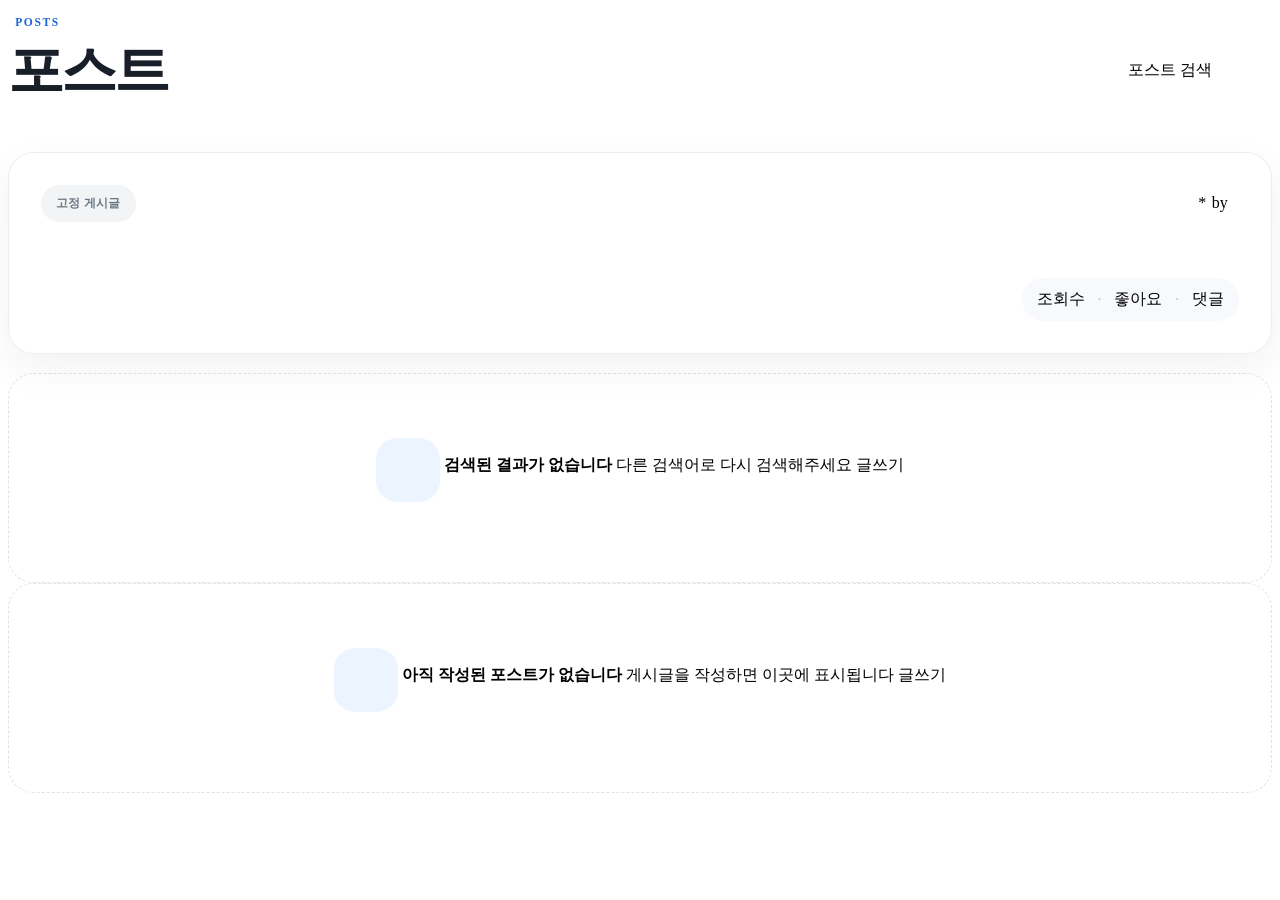
==== src/main/resources/templates/articleList.html @ 15b15e7f "[프론트]수정 아이콘 변경" ====
<!DOCTYPE html>
<html lang="ko" xmlns:th="http://www.thymeleaf.org">
<head>
    <meta charset="UTF-8">
    <meta name="viewport" content="width=device-width, initial-scale=1"> <!-- 반응형 디자인을 위한 viewport 설정 -->
    <title>포스트 · NewTypeBlog</title>
    <th:block th:replace="~{common :: headLinks}"></th:block> <!-- favicon과 Bootstrap CSS -->
    <th:block th:replace="~{common :: styles}"></th:block> <!-- 공통 모듈 CSS -->
    <style>
        /* layout: 게시글 목록 도입부와 상단 제목 */
        .article-list-toolbar {
            display: flex;
            align-items: flex-end;
            justify-content: space-between;
            gap: 1.5rem;
            flex-wrap: wrap;
            margin-bottom: 2.5rem;
        }
        .article-list-toolbar__heading {
            width: 100%;
            min-width: 0;
            margin-bottom: 0;
        }
        .article-list-toolbar__eyebrow {
            display: inline-flex;
            align-items: center;
            gap: 0.45rem;
            margin-bottom: 0.75rem;
            color: rgba(27, 100, 218, 1);
            font-size: 0.72rem;
            font-weight: 750;
            letter-spacing: 0.14em;
            text-transform: uppercase;
        }
        .article-list-toolbar__title {
            margin: 0;
            color: rgba(25, 31, 40, 1);
            font-size: clamp(2rem, 7vw, 3.5rem);
            font-weight: 780;
            letter-spacing: -0.055em;
            line-height: 1.08;
        }
        .article-list-toolbar__title-row {
            display: flex;
            align-items: center;
            justify-content: space-between;
            gap: 1rem;
            min-width: 0;
            padding-bottom: 0.7rem;
        }

        /* layout: 게시글 검색 입력창과 아이콘 버튼 */
        .article-list-search {
            display: flex;
            align-items: center;
            justify-content: flex-end;
            gap: 0.45rem;
            flex: 0 1 auto;
            min-width: 2.75rem;
        }
        .article-list-search__input {
            box-sizing: border-box;
            width: 0;
            min-width: 0;
            height: 2.75rem;
            padding: 0;
            border: 1px solid transparent;
            border-radius: 999px;
            opacity: 0;
            color: rgba(51, 61, 75, 1);
            background-color: rgba(255, 255, 255, 0.96);
            box-shadow: 0 10px 28px rgba(15, 23, 42, 0.08);
            pointer-events: none;
            transition: width 0.22s ease, padding 0.22s ease,
                border-color 0.18s ease, opacity 0.16s ease;
        }
        .article-list-search.is-open .article-list-search__input {
            width: clamp(10rem, 24vw, 17rem);
            padding: 0.55rem 1rem;
            border-color: rgba(49, 130, 246, 0.2);
            opacity: 1;
            pointer-events: auto;
        }
        .article-list-search__input::placeholder {
            color: rgba(139, 149, 161, 1);
        }
        .article-list-search__toggle {
            display: inline-flex;
            align-items: center;
            justify-content: center;
            flex: 0 0 2.75rem;
            width: 2.75rem;
            height: 2.75rem;
            padding: 0;
            border: 1px solid transparent;
            border-radius: 999px;
            color: rgba(49, 130, 246, 1);
            background-color: transparent;
            font-size: 1.05rem;
            transition: border-color 0.18s ease, color 0.18s ease,
                background-color 0.18s ease, transform 0.18s ease;
        }

        /* interaction: 게시글 검색 컨트롤의 hover·focus·열림 상태 */
        .article-list-search__toggle:hover,
        .article-list-search__toggle:focus,
        .article-list-search.is-open .article-list-search__toggle {
            border-color: rgba(49, 130, 246, 0.14);
            color: rgba(27, 100, 218, 1);
            background-color: rgba(235, 244, 255, 1);
        }
        .article-list-search__toggle:active {
            transform: scale(0.96);
        }

        /* 접근성: 게시글 검색 컨트롤의 키보드 포커스 표시 */
        .article-list-search__input:focus-visible,
        .article-list-search__toggle:focus-visible {
            outline: 3px solid rgba(49, 130, 246, 0.25);
            outline-offset: 3px;
        }

        /* layout: 게시글 카드 외곽 링크 */
        .article-card-link {
            display: block;
            margin-bottom: 1.15rem;
            color: inherit;
            text-decoration: none;
        }

        /* interaction: 게시글 카드 링크의 hover·focus 상태 */
        .article-card-link:hover,
        .article-card-link:focus {
            color: inherit;
            text-decoration: none;
        }

        /* layout: 게시글 카드 표면과 내부 여백 */
        .article-card {
            position: relative;
            overflow: hidden;
            border: 1px solid rgba(15, 23, 42, 0.07) !important;
            border-radius: 1.6rem;
            background-color: rgba(255, 255, 255, 0.94);
            box-shadow: 0 14px 40px rgba(15, 23, 42, 0.055) !important;
            transition: transform 0.2s ease, box-shadow 0.2s ease,
                border-color 0.2s ease;
        }

        /* interaction: 게시글 카드의 hover·focus 부상 효과 */
        .article-card-link:hover .article-card,
        .article-card-link:focus .article-card,
        .article-card-link:focus-visible .article-card {
            border-color: rgba(49, 130, 246, 0.22) !important;
            transform: translateY(-3px);
            box-shadow: 0 24px 56px rgba(15, 23, 42, 0.1) !important;
        }

        /* 접근성: 게시글 카드 링크의 키보드 포커스 표시 */
        .article-card-link:focus-visible {
            border-radius: 1.6rem;
            outline: 3px solid rgba(49, 130, 246, 0.28);
            outline-offset: 4px;
        }
        .article-card__body {
            padding: clamp(1.35rem, 4vw, 2rem) !important;
        }

        /* layout: 게시글 식별자와 고정 표시 */
        .article-card__number {
            display: inline-flex;
            align-items: center;
            gap: 0.35rem;
            flex-shrink: 0;
            min-height: 1.85rem;
            padding: 0.25rem 0.6rem;
            border-radius: 999px;
            color: rgba(107, 118, 132, 1);
            background-color: rgba(242, 244, 246, 1);
            font-size: 0.72rem;
            font-weight: 700;
            letter-spacing: 0.02em;
        }
        .article-card__pin {
            color: rgba(49, 130, 246, 1);
            font-size: 0.85rem;
            line-height: 1;
        }

        /* layout: 게시글 작성 일시와 작성자 정보 */
        .article-card__header {
            display: flex;
            align-items: center;
            justify-content: space-between;
            gap: 0.9rem;
        }
        .article-card__byline {
            display: flex;
            align-items: center;
            justify-content: flex-end;
            flex-wrap: wrap;
            gap: 0.35rem;
            min-width: 0;
            text-align: right;
            line-height: 1.55;
        }
        .article-card__date,
        .article-card__author {
            display: inline-flex;
            align-items: center;
            white-space: nowrap;
        }
        .article-card__author {
            gap: 0.25rem;
        }
        .article-card__separator {
            color: rgba(190, 198, 207, 1);
        }
        .author-admin-badge {
            margin-left: 0.2rem;
            color: rgba(29, 155, 240, 1);
            line-height: 1;
        }

        /* layout: 게시글 조회수·좋아요·댓글 지표 */
        .article-card__metrics {
            display: flex;
            align-items: center;
            flex-wrap: nowrap;
            gap: 0.1rem;
            width: fit-content;
            max-width: 100%;
            margin-left: auto;
            padding: 0.15rem 0.25rem;
            border-radius: 999px;
            background-color: rgba(247, 249, 252, 1);
            text-align: right;
            white-space: nowrap;
        }
        .article-card__metric {
            display: inline-flex;
            align-items: center;
            gap: 0.25rem;
            min-height: 1.9rem;
            padding: 0.25rem 0.45rem;
            background-color: transparent;
        }
        .article-card__like-icon {
            color: rgba(224, 49, 49, 1);
        }

        /* layout: 게시글 제목과 미리보기 말줄임 */
        .article-card__title {
            display: -webkit-box;
            max-height: 2.8em;
            margin-bottom: 0.7rem !important;
            overflow: hidden;
            color: rgba(25, 31, 40, 1);
            font-size: clamp(1.2rem, 4vw, 1.5rem);
            font-weight: 740;
            line-height: 1.4;
            letter-spacing: -0.035em;
            overflow-wrap: anywhere;
            -webkit-box-orient: vertical;
            -webkit-line-clamp: 2;
        }
        .article-card__preview {
            display: -webkit-box;
            overflow: hidden;
            color: rgba(91, 103, 117, 1) !important;
            line-height: 1.75;
            overflow-wrap: anywhere;
            -webkit-box-orient: vertical;
            -webkit-line-clamp: 3;
        }

        /* layout: 게시글 피드의 추가 로딩과 빈 목록 상태 */
        .article-feed__controls {
            min-height: 4.5rem;
            color: rgba(107, 118, 132, 1);
        }
        .article-feed__sentinel {
            width: 100%;
            height: 1px;
        }
        .article-feed__load-button {
            min-height: 2.75rem;
            padding: 0.55rem 1rem;
            border-color: rgba(15, 23, 42, 0.1);
            color: rgba(51, 61, 75, 1);
            background-color: rgba(255, 255, 255, 0.8);
        }

        /* interaction: 게시글 추가 로딩 버튼의 hover·focus 상태 */
        .article-feed__load-button:hover,
        .article-feed__load-button:focus {
            border-color: rgba(49, 130, 246, 0.2);
            color: rgba(27, 100, 218, 1);
            background-color: rgba(235, 244, 255, 1);
        }
        .article-empty-state {
            padding: 4rem 1.5rem;
            border: 1px dashed rgba(15, 23, 42, 0.12);
            border-radius: 1.6rem;
            background-color: rgba(255, 255, 255, 0.72);
            text-align: center;
        }
        .article-empty-state__icon {
            display: inline-flex;
            align-items: center;
            justify-content: center;
            width: 4rem;
            height: 4rem;
            margin-bottom: 1rem;
            border-radius: 1.35rem;
            color: rgba(49, 130, 246, 1);
            background-color: rgba(235, 244, 255, 1);
            font-size: 1.4rem;
        }

        /* 반응형layout: 모바일 목록 도입부와 카드 메타데이터 밀도 조정 */
        @media (max-width: 575.98px) {
            #main-content .article-list-toolbar {
                margin-bottom: 1.25rem !important;
            }
            .article-list-toolbar__title-row {
                gap: 0.35rem;
                padding-bottom: 0;
            }
            .article-list-search {
                gap: 0.25rem;
                min-width: 2.5rem;
            }
            .article-list-search__toggle {
                flex-basis: 2.5rem;
                width: 2.5rem;
                height: 2.5rem;
            }
            .article-list-search.is-open .article-list-search__input {
                width: min(12rem, calc(100vw - 11rem));
                padding-right: 0.8rem;
                padding-left: 0.8rem;
            }
            .article-card__header {
                display: grid;
                grid-template-columns: max-content minmax(0, 1fr);
                align-items: center;
                gap: 0.5rem;
            }
            .article-card__byline {
                justify-content: flex-end;
                text-align: right;
            }
        }
    </style>
</head>
<body class="d-flex flex-column min-vh-100 bg-light project-shell tw:bg-canvas tw:text-ink tw:font-sans">
    <!-- 공통 헤더 섹션 -->
    <th:block th:replace="~{common :: siteHeader}"></th:block>

    <!-- 공통 네비게이션 섹션 -->
    <th:block th:replace="~{common :: siteNavbar(true)}"></th:block>

    <main id="main-content"
        class="container flex-fill py-4 py-md-5 tw:relative tw:z-0">
        <div class="row justify-content-center">
            <div class="col-12 col-lg-10 col-xl-9 tw:max-w-4xl">

                <!-- 게시글 목록 상단 섹션(포스트+검색) -->
                <section class="article-list-toolbar">
                    <div class="article-list-toolbar__heading">
                        <span class="article-list-toolbar__eyebrow">
                            <i class="bi bi-journal-richtext" aria-hidden="true"></i>
                            POSTS
                        </span>
                        <div class="article-list-toolbar__title-row">
                            <h2 class="article-list-toolbar__title">포스트</h2>
                            <form class="article-list-search"
                                th:classappend="${searching} ? 'is-open' : ''"
                                th:action="@{/articles}"
                                method="get"
                                role="search"
                                data-article-search
                                novalidate>
                                <label class="sr-only"
                                        for="article-list-search-input">포스트 검색</label>
                                <input id="article-list-search-input"
                                        class="article-list-search__input"
                                        type="search"
                                        name="keyword"
                                        placeholder="포스트 검색(제목+내용)"
                                        maxlength="15"
                                        data-max-length="15"
                                        th:value="${keyword}"
                                        autocomplete="off"
                                        enterkeyhint="search"
                                        tabindex="-1"
                                        aria-hidden="true"
                                        th:attr="tabindex=${searching ? 0 : -1},
                                        aria-hidden=${!searching}">
                                <button class="article-list-search__toggle"
                                        type="submit"
                                        aria-controls="article-list-search-input"
                                        aria-expanded="false"
                                        th:attr="aria-expanded=${searching}"
                                        aria-label="검색창 열기"
                                        title="검색창 열기">
                                    <i class="bi bi-search" aria-hidden="true"></i>
                                </button>
                            </form>
                        </div>
                    </div>
                </section>

                <!-- 게시글 카드 섹션 -->
                <section id="article-feed"
                    th:attr="data-next-cursor=${nextCursor},
                        data-has-next=${hasNextArticles},
                        data-keyword=${keyword}">
                    <a th:each="item : ${articles}"
                        th:href="@{/articles/{id}(id=${item.id})}"
                        class="article-card-link">
                        <article class="card border-0 shadow-sm article-card">
                            <div class="card-body p-4 article-card__body">

                                <!-- 게시글 카드 1단 영역 -->
                                <div class="article-card__header text-muted small mb-3">
                                    <div class="article-card__number">
                                        <i th:if="${item.pinned}"
                                            class="bi bi-pin-angle-fill article-card__pin"
                                            aria-hidden="true"></i>
                                        <span th:if="${item.pinned}" class="sr-only">고정 게시글</span>
                                        <span th:text="|#${item.id}|"></span>
                                    </div>
                                    <div class="article-card__byline">
                                        <span class="article-card__date">
                                            <time th:datetime="${item.createdAt}"
                                                th:text="${#temporals.format(item.createdAt, 'yyyy-MM-dd HH:mm')}"></time>
                                            <span th:if="${item.updatedAt != null
                                                    and item.createdAt != null
                                                    and item.updatedAt.isAfter(item.createdAt)}"
                                                class="article-card__modified-marker"
                                                role="img"
                                                aria-label="수정됨"
                                                title="수정됨">*</span>
                                        </span>
                                        <span class="article-card__author">
                                            <span>by</span>
                                            <span th:text="${item.author}"></span><i
                                                th:if="${item.authorAdmin}"
                                                class="bi bi-patch-check-fill author-admin-badge"
                                                role="img"
                                                aria-label="관리자"
                                                title="관리자"></i>
                                        </span>
                                    </div>
                                </div>

                                <!-- 게시글 카드 2단 영역(제목+본문) -->
                                <div>
                                    <h3 class="h5 mb-2 article-card__title"
                                        th:text="${item.title}"></h3>
                                    <p class="mb-0 text-secondary text-break article-card__preview"
                                        th:text="${item.content}"></p>
                                </div>

                                <!-- 게시글 카드 3단 영역 -->
                                <div class="article-card__metrics justify-content-end text-muted small mt-3">
                                    <span class="article-card__metric" title="조회수">
                                        <i class="bi bi-eye" aria-hidden="true"></i>
                                        <span class="sr-only">조회수</span>
                                        <span class="article-card__view-count"
                                            th:text="${item.viewCount}"></span>
                                    </span>
                                    <span class="article-card__separator" aria-hidden="true">·</span>
                                    <span class="article-card__metric" title="좋아요">
                                        <i class="bi bi-heart-fill article-card__like-icon"
                                            aria-hidden="true"></i>
                                        <span class="sr-only">좋아요</span>
                                        <span class="article-card__like-count"
                                            th:text="${item.likeCount}"></span>
                                    </span>
                                    <span class="article-card__separator" aria-hidden="true">·</span>
                                    <span class="article-card__metric" title="댓글">
                                        <i class="bi bi-chat-dots" aria-hidden="true"></i>
                                        <span class="sr-only">댓글</span>
                                        <span class="article-card__comment-count"
                                            th:text="${item.commentCount}"></span>
                                    </span>
                                </div>

                            </div>
                        </article>
                    </a>
                </section>

                <!-- 검색 결과가 없을 때 표시할 섹션 -->
                <section id="article-search-empty-state"
                        class="article-empty-state mb-0"
                        role="status"
                        aria-live="polite"
                        aria-atomic="true"
                        th:hidden="${!searching or !#lists.isEmpty(articles)}">
                    <span class="article-empty-state__icon" aria-hidden="true">
                        <i class="bi bi-search"></i>
                    </span>
                    <strong class="tw:block tw:text-lg tw:text-ink">검색된 결과가 없습니다</strong>
                    <span class="tw:mt-2 tw:block tw:text-sm tw:leading-6 tw:text-muted">
                        다른 검색어로 다시 검색해주세요
                    </span>
                    <a th:href="@{/new-article}"
                        class="btn btn-sm app-button site-nav__write tw:mt-5">
                        <i class="bi bi-pencil-square" aria-hidden="true"></i>
                        <span>글쓰기</span>
                    </a>
                </section>

                <!-- 게시글이 없을 때 섹션 -->
                <section id="article-empty-state"
                        th:if="${!searching and #lists.isEmpty(articles)}"
                        class="article-empty-state mb-0">
                    <span class="article-empty-state__icon" aria-hidden="true">
                        <i class="bi bi-file-earmark-text"></i>
                    </span>
                    <strong class="tw:block tw:text-lg tw:text-ink">아직 작성된 포스트가 없습니다</strong>
                    <span class="tw:mt-2 tw:block tw:text-sm tw:leading-6 tw:text-muted">
                        게시글을 작성하면 이곳에 표시됩니다
                    </span>
                    <a th:href="@{/new-article}"
                        class="btn btn-sm app-button site-nav__write tw:mt-5">
                        <i class="bi bi-pencil-square" aria-hidden="true"></i>
                        <span>글쓰기</span>
                    </a>
                </section>

                <!-- 게시글 로딩 섹션 -->
                <section class="article-feed__controls text-center py-3"
                    th:hidden="${!hasNextArticles}">
                    <div id="article-feed-loading"
                        class="text-muted small"
                        role="status"
                        hidden>
                        <span class="spinner-border spinner-border-sm mr-2"
                            aria-hidden="true"></span>
                        게시글을 불러오는 중입니다
                    </div>
                    <p id="article-feed-message"
                        class="text-muted small mb-2"
                        role="status"
                        aria-live="polite"
                        hidden></p>
                    <button id="article-feed-load-button"
                        type="button"
                        class="btn btn-outline-secondary btn-sm app-button article-feed__load-button"
                        hidden>
                        <i class="bi bi-arrow-clockwise" aria-hidden="true"></i>
                        <span>게시글 더보기</span>
                    </button>
                </section>

                <div id="article-feed-sentinel"
                    class="article-feed__sentinel"
                    aria-hidden="true"> <!-- 무한 스크롤 기능 -->
                </div>
            </div>
        </div>
    </main>

    <!-- 공통 푸터 섹션 -->
    <th:block th:replace="~{common :: siteFooter}"></th:block>

    <script src="/js/siteNavigation.js"></script> <!-- 스크롤 위치에 따른 공통 내비게이션 고정 상태 표시 -->
    <script src="/js/articleSearch.js"></script> <!-- 게시글 검색창 표시·입력 제한과 검색 제출 관리 -->
    <script src="/js/articleFeed.js"></script> <!-- 게시글 추가 조회와 무한 스크롤 카드 렌더링 -->
</body>
</html>
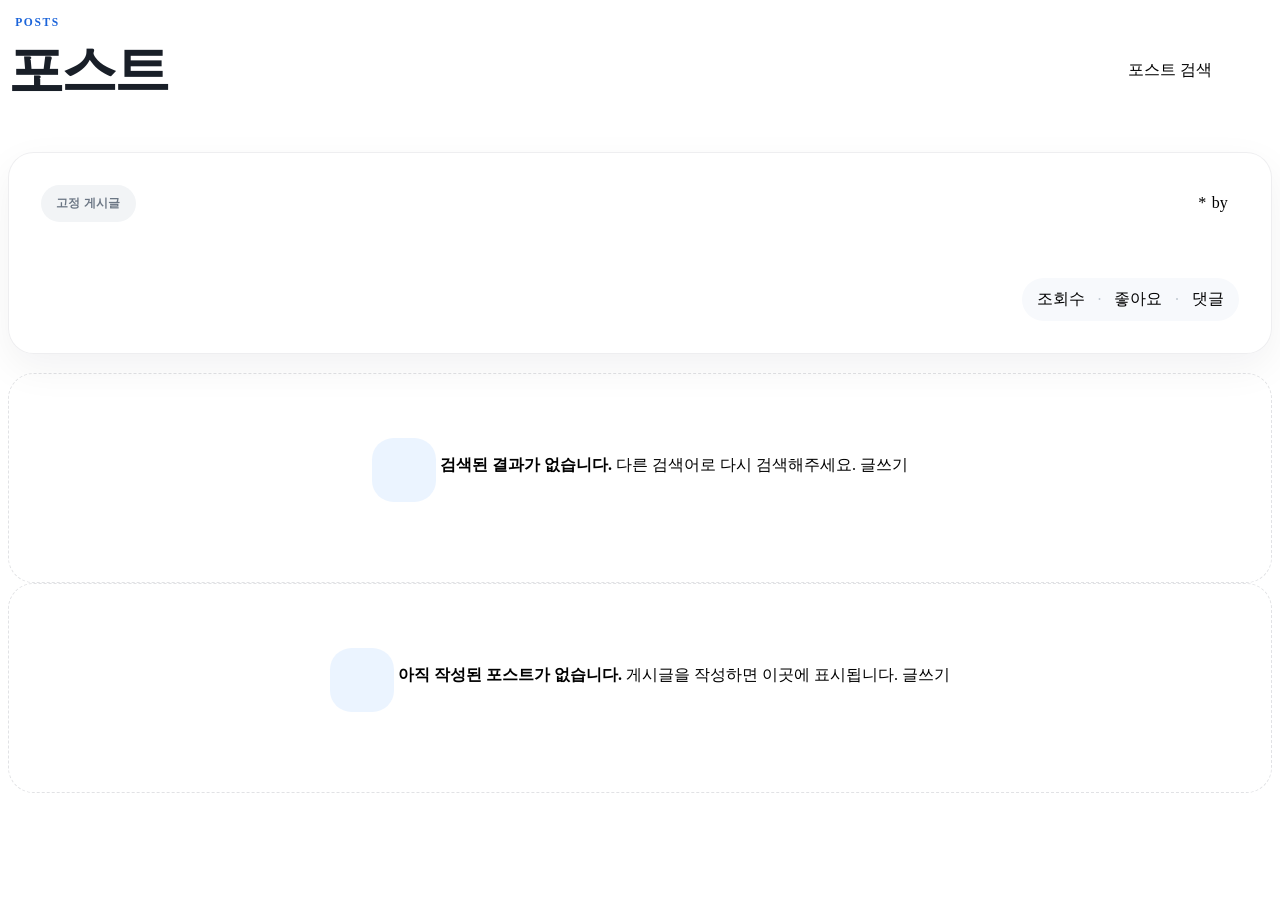
==== commit 1ce4be38: "[프론트] . 뺴기" ====
--- a/src/main/resources/templates/articleList.html
+++ b/src/main/resources/templates/articleList.html
@@ -446,7 +446,9 @@
                                         </span>
                                         <span class="article-card__author">
                                             <span>by</span>
-                                            <span th:text="${item.author}"></span><i
+                                            <span class="user-nickname"
+                                                th:attr="data-user-id=${item.authorId}"
+                                                th:text="${item.author}"></span><i
                                                 th:if="${item.authorAdmin}"
                                                 class="bi bi-patch-check-fill author-admin-badge"
                                                 role="img"
@@ -504,9 +506,9 @@
                     <span class="article-empty-state__icon" aria-hidden="true">
                         <i class="bi bi-search"></i>
                     </span>
-                    <strong class="tw:block tw:text-lg tw:text-ink">검색된 결과가 없습니다</strong>
+                    <strong class="tw:block tw:text-lg tw:text-ink">검색된 결과가 없습니다.</strong>
                     <span class="tw:mt-2 tw:block tw:text-sm tw:leading-6 tw:text-muted">
-                        다른 검색어로 다시 검색해주세요
+                        다른 검색어로 다시 검색해주세요.
                     </span>
                     <a th:href="@{/new-article}"
                         class="btn btn-sm app-button site-nav__write tw:mt-5">
@@ -522,9 +524,9 @@
                     <span class="article-empty-state__icon" aria-hidden="true">
                         <i class="bi bi-file-earmark-text"></i>
                     </span>
-                    <strong class="tw:block tw:text-lg tw:text-ink">아직 작성된 포스트가 없습니다</strong>
+                    <strong class="tw:block tw:text-lg tw:text-ink">아직 작성된 포스트가 없습니다.</strong>
                     <span class="tw:mt-2 tw:block tw:text-sm tw:leading-6 tw:text-muted">
-                        게시글을 작성하면 이곳에 표시됩니다
+                        게시글을 작성하면 이곳에 표시됩니다.
                     </span>
                     <a th:href="@{/new-article}"
                         class="btn btn-sm app-button site-nav__write tw:mt-5">
@@ -542,7 +544,7 @@
                         hidden>
                         <span class="spinner-border spinner-border-sm mr-2"
                             aria-hidden="true"></span>
-                        게시글을 불러오는 중입니다
+                        게시글을 불러오는 중입니다.
                     </div>
                     <p id="article-feed-message"
                         class="text-muted small mb-2"
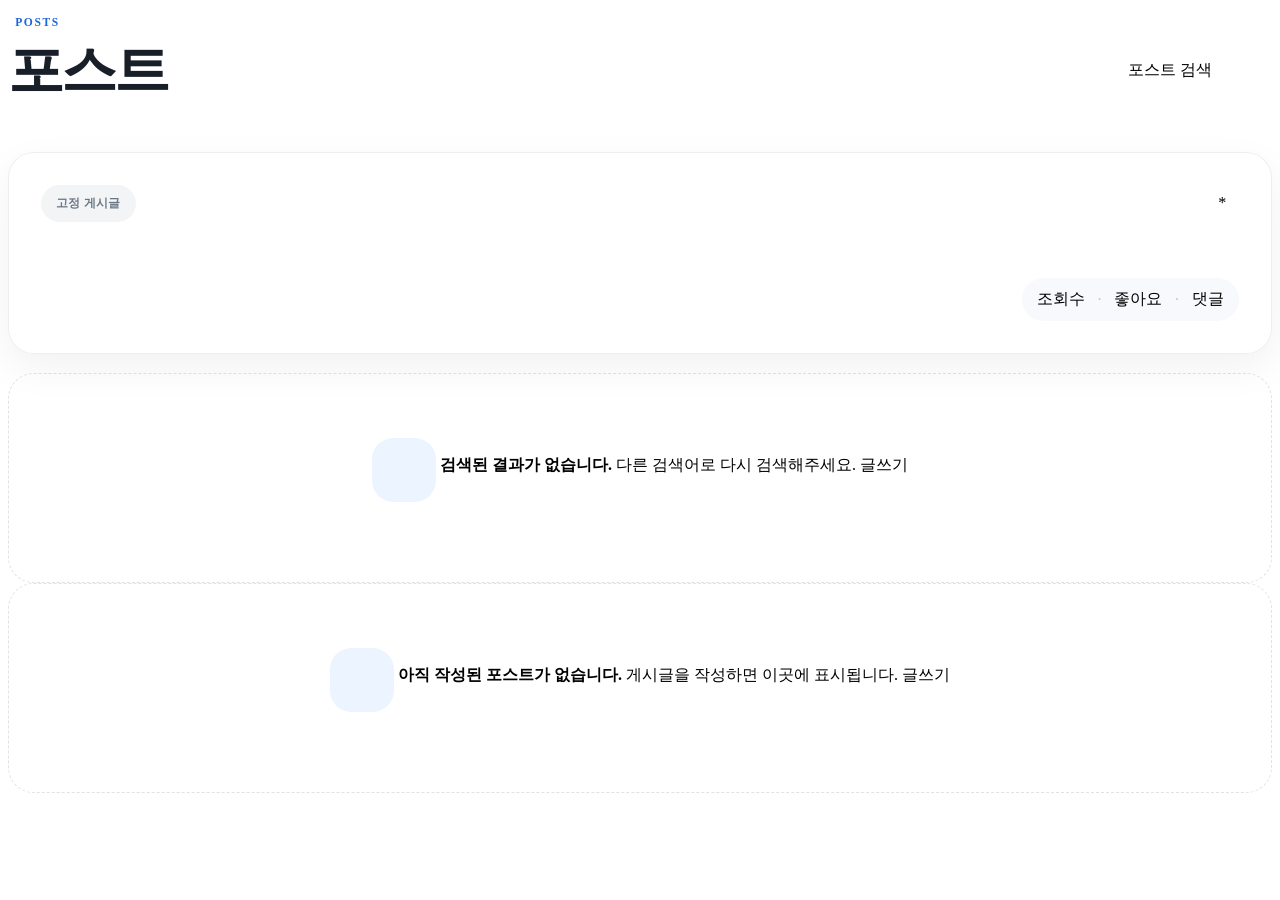
==== commit c27d819c: "[프론트] by제거" ====
--- a/src/main/resources/templates/articleList.html
+++ b/src/main/resources/templates/articleList.html
@@ -1,9 +1,9 @@
 <!DOCTYPE html>
-<html lang="ko" xmlns:th="http://www.thymeleaf.org">
+<html lang="ko" th:lang="${#locale.language}" xmlns:th="http://www.thymeleaf.org">
 <head>
     <meta charset="UTF-8">
     <meta name="viewport" content="width=device-width, initial-scale=1"> <!-- 반응형 디자인을 위한 viewport 설정 -->
-    <title>포스트 · NewTypeBlog</title>
+    <title th:text="#{article.list.page.title}">포스트 · NewTypeBlog</title>
     <th:block th:replace="~{common :: headLinks}"></th:block> <!-- favicon과 Bootstrap CSS -->
     <th:block th:replace="~{common :: styles}"></th:block> <!-- 공통 모듈 CSS -->
     <style>
@@ -359,7 +359,7 @@
     <th:block th:replace="~{common :: siteHeader}"></th:block>
 
     <!-- 공통 네비게이션 섹션 -->
-    <th:block th:replace="~{common :: siteNavbar(true)}"></th:block>
+    <th:block th:replace="~{common :: siteNavbar(true, true)}"></th:block>
 
     <main id="main-content"
         class="container flex-fill py-4 py-md-5 tw:relative tw:z-0">
@@ -374,7 +374,8 @@
                             POSTS
                         </span>
                         <div class="article-list-toolbar__title-row">
-                            <h2 class="article-list-toolbar__title">포스트</h2>
+                            <h2 class="article-list-toolbar__title"
+                                th:text="#{article.list.heading}">포스트</h2>
                             <form class="article-list-search"
                                 th:classappend="${searching} ? 'is-open' : ''"
                                 th:action="@{/articles}"
@@ -383,12 +384,14 @@
                                 data-article-search
                                 novalidate>
                                 <label class="sr-only"
-                                        for="article-list-search-input">포스트 검색</label>
+                                        for="article-list-search-input"
+                                        th:text="#{article.list.search.label}">포스트 검색</label>
                                 <input id="article-list-search-input"
                                         class="article-list-search__input"
                                         type="search"
                                         name="keyword"
                                         placeholder="포스트 검색(제목+내용)"
+                                        th:placeholder="#{article.list.search.placeholder}"
                                         maxlength="15"
                                         data-max-length="15"
                                         th:value="${keyword}"
@@ -402,7 +405,9 @@
                                         type="submit"
                                         aria-controls="article-list-search-input"
                                         aria-expanded="false"
-                                        th:attr="aria-expanded=${searching}"
+                                        th:attr="aria-expanded=${searching},
+                                            aria-label=#{article.list.search.open},
+                                            title=#{article.list.search.open}"
                                         aria-label="검색창 열기"
                                         title="검색창 열기">
                                     <i class="bi bi-search" aria-hidden="true"></i>
@@ -429,7 +434,9 @@
                                         <i th:if="${item.pinned}"
                                             class="bi bi-pin-angle-fill article-card__pin"
                                             aria-hidden="true"></i>
-                                        <span th:if="${item.pinned}" class="sr-only">고정 게시글</span>
+                                        <span th:if="${item.pinned}"
+                                            class="sr-only"
+                                            th:text="#{article.meta.pinned}">고정 게시글</span>
                                         <span th:text="|#${item.id}|"></span>
                                     </div>
                                     <div class="article-card__byline">
@@ -441,17 +448,20 @@
                                                     and item.updatedAt.isAfter(item.createdAt)}"
                                                 class="article-card__modified-marker"
                                                 role="img"
+                                                th:attr="aria-label=#{article.meta.modified},
+                                                    title=#{article.meta.modified}"
                                                 aria-label="수정됨"
                                                 title="수정됨">*</span>
                                         </span>
                                         <span class="article-card__author">
-                                            <span>by</span>
                                             <span class="user-nickname"
                                                 th:attr="data-user-id=${item.authorId}"
                                                 th:text="${item.author}"></span><i
                                                 th:if="${item.authorAdmin}"
                                                 class="bi bi-patch-check-fill author-admin-badge"
                                                 role="img"
+                                                th:attr="aria-label=#{article.meta.admin},
+                                                    title=#{article.meta.admin}"
                                                 aria-label="관리자"
                                                 title="관리자"></i>
                                         </span>
@@ -468,24 +478,33 @@
 
                                 <!-- 게시글 카드 3단 영역 -->
                                 <div class="article-card__metrics justify-content-end text-muted small mt-3">
-                                    <span class="article-card__metric" title="조회수">
+                                    <span class="article-card__metric"
+                                        title="조회수"
+                                        th:title="#{article.metric.views}">
                                         <i class="bi bi-eye" aria-hidden="true"></i>
-                                        <span class="sr-only">조회수</span>
+                                        <span class="sr-only"
+                                            th:text="#{article.metric.views}">조회수</span>
                                         <span class="article-card__view-count"
                                             th:text="${item.viewCount}"></span>
                                     </span>
                                     <span class="article-card__separator" aria-hidden="true">·</span>
-                                    <span class="article-card__metric" title="좋아요">
+                                    <span class="article-card__metric"
+                                        title="좋아요"
+                                        th:title="#{article.metric.likes}">
                                         <i class="bi bi-heart-fill article-card__like-icon"
                                             aria-hidden="true"></i>
-                                        <span class="sr-only">좋아요</span>
+                                        <span class="sr-only"
+                                            th:text="#{article.metric.likes}">좋아요</span>
                                         <span class="article-card__like-count"
                                             th:text="${item.likeCount}"></span>
                                     </span>
                                     <span class="article-card__separator" aria-hidden="true">·</span>
-                                    <span class="article-card__metric" title="댓글">
+                                    <span class="article-card__metric"
+                                        title="댓글"
+                                        th:title="#{article.metric.comments}">
                                         <i class="bi bi-chat-dots" aria-hidden="true"></i>
-                                        <span class="sr-only">댓글</span>
+                                        <span class="sr-only"
+                                            th:text="#{article.metric.comments}">댓글</span>
                                         <span class="article-card__comment-count"
                                             th:text="${item.commentCount}"></span>
                                     </span>
@@ -506,14 +525,16 @@
                     <span class="article-empty-state__icon" aria-hidden="true">
                         <i class="bi bi-search"></i>
                     </span>
-                    <strong class="tw:block tw:text-lg tw:text-ink">검색된 결과가 없습니다.</strong>
-                    <span class="tw:mt-2 tw:block tw:text-sm tw:leading-6 tw:text-muted">
+                    <strong class="tw:block tw:text-lg tw:text-ink"
+                        th:text="#{article.list.search.empty.title}">검색된 결과가 없습니다.</strong>
+                    <span class="tw:mt-2 tw:block tw:text-sm tw:leading-6 tw:text-muted"
+                        th:text="#{article.list.search.empty.description}">
                         다른 검색어로 다시 검색해주세요.
                     </span>
                     <a th:href="@{/new-article}"
                         class="btn btn-sm app-button site-nav__write tw:mt-5">
                         <i class="bi bi-pencil-square" aria-hidden="true"></i>
-                        <span>글쓰기</span>
+                        <span th:text="#{common.nav.write}">글쓰기</span>
                     </a>
                 </section>
 
@@ -524,14 +545,16 @@
                     <span class="article-empty-state__icon" aria-hidden="true">
                         <i class="bi bi-file-earmark-text"></i>
                     </span>
-                    <strong class="tw:block tw:text-lg tw:text-ink">아직 작성된 포스트가 없습니다.</strong>
-                    <span class="tw:mt-2 tw:block tw:text-sm tw:leading-6 tw:text-muted">
+                    <strong class="tw:block tw:text-lg tw:text-ink"
+                        th:text="#{article.list.empty.title}">아직 작성된 포스트가 없습니다.</strong>
+                    <span class="tw:mt-2 tw:block tw:text-sm tw:leading-6 tw:text-muted"
+                        th:text="#{article.list.empty.description}">
                         게시글을 작성하면 이곳에 표시됩니다.
                     </span>
                     <a th:href="@{/new-article}"
                         class="btn btn-sm app-button site-nav__write tw:mt-5">
                         <i class="bi bi-pencil-square" aria-hidden="true"></i>
-                        <span>글쓰기</span>
+                        <span th:text="#{common.nav.write}">글쓰기</span>
                     </a>
                 </section>
 
@@ -544,7 +567,7 @@
                         hidden>
                         <span class="spinner-border spinner-border-sm mr-2"
                             aria-hidden="true"></span>
-                        게시글을 불러오는 중입니다.
+                        <span th:text="#{article.list.loading}">게시글을 불러오는 중입니다.</span>
                     </div>
                     <p id="article-feed-message"
                         class="text-muted small mb-2"
@@ -556,7 +579,7 @@
                         class="btn btn-outline-secondary btn-sm app-button article-feed__load-button"
                         hidden>
                         <i class="bi bi-arrow-clockwise" aria-hidden="true"></i>
-                        <span>게시글 더보기</span>
+                        <span th:text="#{article.list.load.more}">게시글 더보기</span>
                     </button>
                 </section>
 
@@ -571,8 +594,25 @@
     <!-- 공통 푸터 섹션 -->
     <th:block th:replace="~{common :: siteFooter}"></th:block>
 
+    <!-- 게시글 목록 JavaScript 렌더링 문구 -->
+    <div id="article-list-messages"
+        hidden
+        th:attr="data-search-action=#{article.list.search.action},
+            data-search-open=#{article.list.search.open},
+            data-pinned=#{article.meta.pinned},
+            data-modified=#{article.meta.modified},
+            data-admin=#{article.meta.admin},
+            data-views=#{article.metric.views},
+            data-likes=#{article.metric.likes},
+            data-comments=#{article.metric.comments},
+            data-load-complete-search=#{article.list.load.complete.search},
+            data-load-complete-all=#{article.list.load.complete.all},
+            data-load-error=#{article.list.load.error},
+            data-retry=#{common.action.retry},
+            data-load-more=#{article.list.load.more}"></div>
+
     <script src="/js/siteNavigation.js"></script> <!-- 스크롤 위치에 따른 공통 내비게이션 고정 상태 표시 -->
-    <script src="/js/articleSearch.js"></script> <!-- 게시글 검색창 표시·입력 제한과 검색 제출 관리 -->
-    <script src="/js/articleFeed.js"></script> <!-- 게시글 추가 조회와 무한 스크롤 카드 렌더링 -->
+    <script src="/js/articleSearch.js"></script> <!-- 게시글 검색창 표시·입력 제한·검색 제출과 접근성 문구 관리 -->
+    <script src="/js/articleFeed.js"></script> <!-- 게시글 추가 조회와 현재 표시 언어의 무한 스크롤 카드 렌더링 -->
 </body>
 </html>
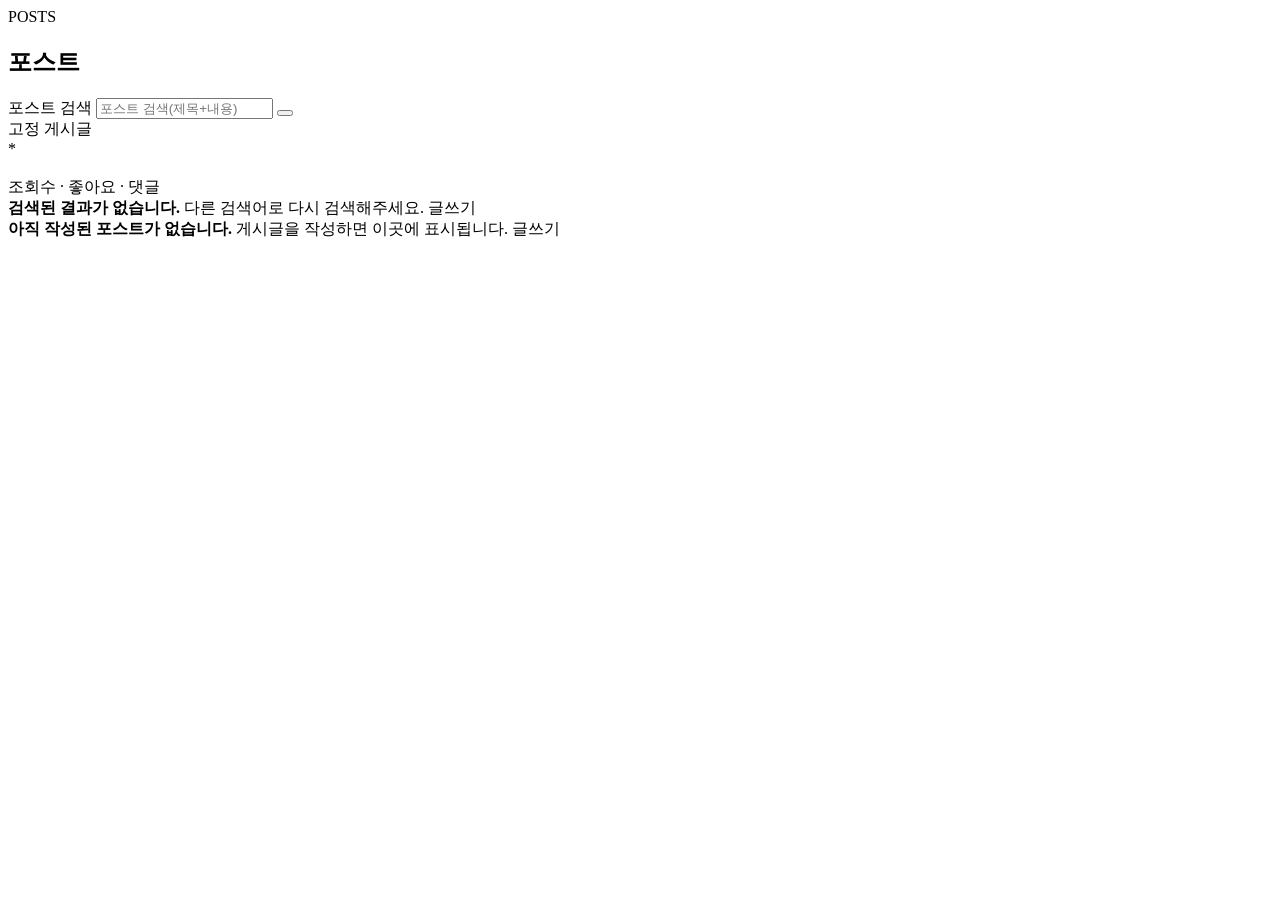
==== commit deffabbd: "[프론트] css 코드 분리" ====
--- a/src/main/resources/templates/articleList.html
+++ b/src/main/resources/templates/articleList.html
@@ -5,354 +5,7 @@
     <meta name="viewport" content="width=device-width, initial-scale=1"> <!-- 반응형 디자인을 위한 viewport 설정 -->
     <title th:text="#{article.list.page.title}">포스트 · NewTypeBlog</title>
     <th:block th:replace="~{common :: headLinks}"></th:block> <!-- favicon과 Bootstrap CSS -->
-    <th:block th:replace="~{common :: styles}"></th:block> <!-- 공통 모듈 CSS -->
-    <style>
-        /* layout: 게시글 목록 도입부와 상단 제목 */
-        .article-list-toolbar {
-            display: flex;
-            align-items: flex-end;
-            justify-content: space-between;
-            gap: 1.5rem;
-            flex-wrap: wrap;
-            margin-bottom: 2.5rem;
-        }
-        .article-list-toolbar__heading {
-            width: 100%;
-            min-width: 0;
-            margin-bottom: 0;
-        }
-        .article-list-toolbar__eyebrow {
-            display: inline-flex;
-            align-items: center;
-            gap: 0.45rem;
-            margin-bottom: 0.75rem;
-            color: rgba(27, 100, 218, 1);
-            font-size: 0.72rem;
-            font-weight: 750;
-            letter-spacing: 0.14em;
-            text-transform: uppercase;
-        }
-        .article-list-toolbar__title {
-            margin: 0;
-            color: rgba(25, 31, 40, 1);
-            font-size: clamp(2rem, 7vw, 3.5rem);
-            font-weight: 780;
-            letter-spacing: -0.055em;
-            line-height: 1.08;
-        }
-        .article-list-toolbar__title-row {
-            display: flex;
-            align-items: center;
-            justify-content: space-between;
-            gap: 1rem;
-            min-width: 0;
-            padding-bottom: 0.7rem;
-        }
-
-        /* layout: 게시글 검색 입력창과 아이콘 버튼 */
-        .article-list-search {
-            display: flex;
-            align-items: center;
-            justify-content: flex-end;
-            gap: 0.45rem;
-            flex: 0 1 auto;
-            min-width: 2.75rem;
-        }
-        .article-list-search__input {
-            box-sizing: border-box;
-            width: 0;
-            min-width: 0;
-            height: 2.75rem;
-            padding: 0;
-            border: 1px solid transparent;
-            border-radius: 999px;
-            opacity: 0;
-            color: rgba(51, 61, 75, 1);
-            background-color: rgba(255, 255, 255, 0.96);
-            box-shadow: 0 10px 28px rgba(15, 23, 42, 0.08);
-            pointer-events: none;
-            transition: width 0.22s ease, padding 0.22s ease,
-                border-color 0.18s ease, opacity 0.16s ease;
-        }
-        .article-list-search.is-open .article-list-search__input {
-            width: clamp(10rem, 24vw, 17rem);
-            padding: 0.55rem 1rem;
-            border-color: rgba(49, 130, 246, 0.2);
-            opacity: 1;
-            pointer-events: auto;
-        }
-        .article-list-search__input::placeholder {
-            color: rgba(139, 149, 161, 1);
-        }
-        .article-list-search__toggle {
-            display: inline-flex;
-            align-items: center;
-            justify-content: center;
-            flex: 0 0 2.75rem;
-            width: 2.75rem;
-            height: 2.75rem;
-            padding: 0;
-            border: 1px solid transparent;
-            border-radius: 999px;
-            color: rgba(49, 130, 246, 1);
-            background-color: transparent;
-            font-size: 1.05rem;
-            transition: border-color 0.18s ease, color 0.18s ease,
-                background-color 0.18s ease, transform 0.18s ease;
-        }
-
-        /* interaction: 게시글 검색 컨트롤의 hover·focus·열림 상태 */
-        .article-list-search__toggle:hover,
-        .article-list-search__toggle:focus,
-        .article-list-search.is-open .article-list-search__toggle {
-            border-color: rgba(49, 130, 246, 0.14);
-            color: rgba(27, 100, 218, 1);
-            background-color: rgba(235, 244, 255, 1);
-        }
-        .article-list-search__toggle:active {
-            transform: scale(0.96);
-        }
-
-        /* 접근성: 게시글 검색 컨트롤의 키보드 포커스 표시 */
-        .article-list-search__input:focus-visible,
-        .article-list-search__toggle:focus-visible {
-            outline: 3px solid rgba(49, 130, 246, 0.25);
-            outline-offset: 3px;
-        }
-
-        /* layout: 게시글 카드 외곽 링크 */
-        .article-card-link {
-            display: block;
-            margin-bottom: 1.15rem;
-            color: inherit;
-            text-decoration: none;
-        }
-
-        /* interaction: 게시글 카드 링크의 hover·focus 상태 */
-        .article-card-link:hover,
-        .article-card-link:focus {
-            color: inherit;
-            text-decoration: none;
-        }
-
-        /* layout: 게시글 카드 표면과 내부 여백 */
-        .article-card {
-            position: relative;
-            overflow: hidden;
-            border: 1px solid rgba(15, 23, 42, 0.07) !important;
-            border-radius: 1.6rem;
-            background-color: rgba(255, 255, 255, 0.94);
-            box-shadow: 0 14px 40px rgba(15, 23, 42, 0.055) !important;
-            transition: transform 0.2s ease, box-shadow 0.2s ease,
-                border-color 0.2s ease;
-        }
-
-        /* interaction: 게시글 카드의 hover·focus 부상 효과 */
-        .article-card-link:hover .article-card,
-        .article-card-link:focus .article-card,
-        .article-card-link:focus-visible .article-card {
-            border-color: rgba(49, 130, 246, 0.22) !important;
-            transform: translateY(-3px);
-            box-shadow: 0 24px 56px rgba(15, 23, 42, 0.1) !important;
-        }
-
-        /* 접근성: 게시글 카드 링크의 키보드 포커스 표시 */
-        .article-card-link:focus-visible {
-            border-radius: 1.6rem;
-            outline: 3px solid rgba(49, 130, 246, 0.28);
-            outline-offset: 4px;
-        }
-        .article-card__body {
-            padding: clamp(1.35rem, 4vw, 2rem) !important;
-        }
-
-        /* layout: 게시글 식별자와 고정 표시 */
-        .article-card__number {
-            display: inline-flex;
-            align-items: center;
-            gap: 0.35rem;
-            flex-shrink: 0;
-            min-height: 1.85rem;
-            padding: 0.25rem 0.6rem;
-            border-radius: 999px;
-            color: rgba(107, 118, 132, 1);
-            background-color: rgba(242, 244, 246, 1);
-            font-size: 0.72rem;
-            font-weight: 700;
-            letter-spacing: 0.02em;
-        }
-        .article-card__pin {
-            color: rgba(49, 130, 246, 1);
-            font-size: 0.85rem;
-            line-height: 1;
-        }
-
-        /* layout: 게시글 작성 일시와 작성자 정보 */
-        .article-card__header {
-            display: flex;
-            align-items: center;
-            justify-content: space-between;
-            gap: 0.9rem;
-        }
-        .article-card__byline {
-            display: flex;
-            align-items: center;
-            justify-content: flex-end;
-            flex-wrap: wrap;
-            gap: 0.35rem;
-            min-width: 0;
-            text-align: right;
-            line-height: 1.55;
-        }
-        .article-card__date,
-        .article-card__author {
-            display: inline-flex;
-            align-items: center;
-            white-space: nowrap;
-        }
-        .article-card__author {
-            gap: 0.25rem;
-        }
-        .article-card__separator {
-            color: rgba(190, 198, 207, 1);
-        }
-        .author-admin-badge {
-            margin-left: 0.2rem;
-            color: rgba(29, 155, 240, 1);
-            line-height: 1;
-        }
-
-        /* layout: 게시글 조회수·좋아요·댓글 지표 */
-        .article-card__metrics {
-            display: flex;
-            align-items: center;
-            flex-wrap: nowrap;
-            gap: 0.1rem;
-            width: fit-content;
-            max-width: 100%;
-            margin-left: auto;
-            padding: 0.15rem 0.25rem;
-            border-radius: 999px;
-            background-color: rgba(247, 249, 252, 1);
-            text-align: right;
-            white-space: nowrap;
-        }
-        .article-card__metric {
-            display: inline-flex;
-            align-items: center;
-            gap: 0.25rem;
-            min-height: 1.9rem;
-            padding: 0.25rem 0.45rem;
-            background-color: transparent;
-        }
-        .article-card__like-icon {
-            color: rgba(224, 49, 49, 1);
-        }
-
-        /* layout: 게시글 제목과 미리보기 말줄임 */
-        .article-card__title {
-            display: -webkit-box;
-            max-height: 2.8em;
-            margin-bottom: 0.7rem !important;
-            overflow: hidden;
-            color: rgba(25, 31, 40, 1);
-            font-size: clamp(1.2rem, 4vw, 1.5rem);
-            font-weight: 740;
-            line-height: 1.4;
-            letter-spacing: -0.035em;
-            overflow-wrap: anywhere;
-            -webkit-box-orient: vertical;
-            -webkit-line-clamp: 2;
-        }
-        .article-card__preview {
-            display: -webkit-box;
-            overflow: hidden;
-            color: rgba(91, 103, 117, 1) !important;
-            line-height: 1.75;
-            overflow-wrap: anywhere;
-            -webkit-box-orient: vertical;
-            -webkit-line-clamp: 3;
-        }
-
-        /* layout: 게시글 피드의 추가 로딩과 빈 목록 상태 */
-        .article-feed__controls {
-            min-height: 4.5rem;
-            color: rgba(107, 118, 132, 1);
-        }
-        .article-feed__sentinel {
-            width: 100%;
-            height: 1px;
-        }
-        .article-feed__load-button {
-            min-height: 2.75rem;
-            padding: 0.55rem 1rem;
-            border-color: rgba(15, 23, 42, 0.1);
-            color: rgba(51, 61, 75, 1);
-            background-color: rgba(255, 255, 255, 0.8);
-        }
-
-        /* interaction: 게시글 추가 로딩 버튼의 hover·focus 상태 */
-        .article-feed__load-button:hover,
-        .article-feed__load-button:focus {
-            border-color: rgba(49, 130, 246, 0.2);
-            color: rgba(27, 100, 218, 1);
-            background-color: rgba(235, 244, 255, 1);
-        }
-        .article-empty-state {
-            padding: 4rem 1.5rem;
-            border: 1px dashed rgba(15, 23, 42, 0.12);
-            border-radius: 1.6rem;
-            background-color: rgba(255, 255, 255, 0.72);
-            text-align: center;
-        }
-        .article-empty-state__icon {
-            display: inline-flex;
-            align-items: center;
-            justify-content: center;
-            width: 4rem;
-            height: 4rem;
-            margin-bottom: 1rem;
-            border-radius: 1.35rem;
-            color: rgba(49, 130, 246, 1);
-            background-color: rgba(235, 244, 255, 1);
-            font-size: 1.4rem;
-        }
-
-        /* 반응형layout: 모바일 목록 도입부와 카드 메타데이터 밀도 조정 */
-        @media (max-width: 575.98px) {
-            #main-content .article-list-toolbar {
-                margin-bottom: 1.25rem !important;
-            }
-            .article-list-toolbar__title-row {
-                gap: 0.35rem;
-                padding-bottom: 0;
-            }
-            .article-list-search {
-                gap: 0.25rem;
-                min-width: 2.5rem;
-            }
-            .article-list-search__toggle {
-                flex-basis: 2.5rem;
-                width: 2.5rem;
-                height: 2.5rem;
-            }
-            .article-list-search.is-open .article-list-search__input {
-                width: min(12rem, calc(100vw - 11rem));
-                padding-right: 0.8rem;
-                padding-left: 0.8rem;
-            }
-            .article-card__header {
-                display: grid;
-                grid-template-columns: max-content minmax(0, 1fr);
-                align-items: center;
-                gap: 0.5rem;
-            }
-            .article-card__byline {
-                justify-content: flex-end;
-                text-align: right;
-            }
-        }
-    </style>
+    <link rel="stylesheet" href="/css/articleList.css"> <!-- 게시글 목록 화면 CSS -->
 </head>
 <body class="d-flex flex-column min-vh-100 bg-light project-shell tw:bg-canvas tw:text-ink tw:font-sans">
     <!-- 공통 헤더 섹션 -->
